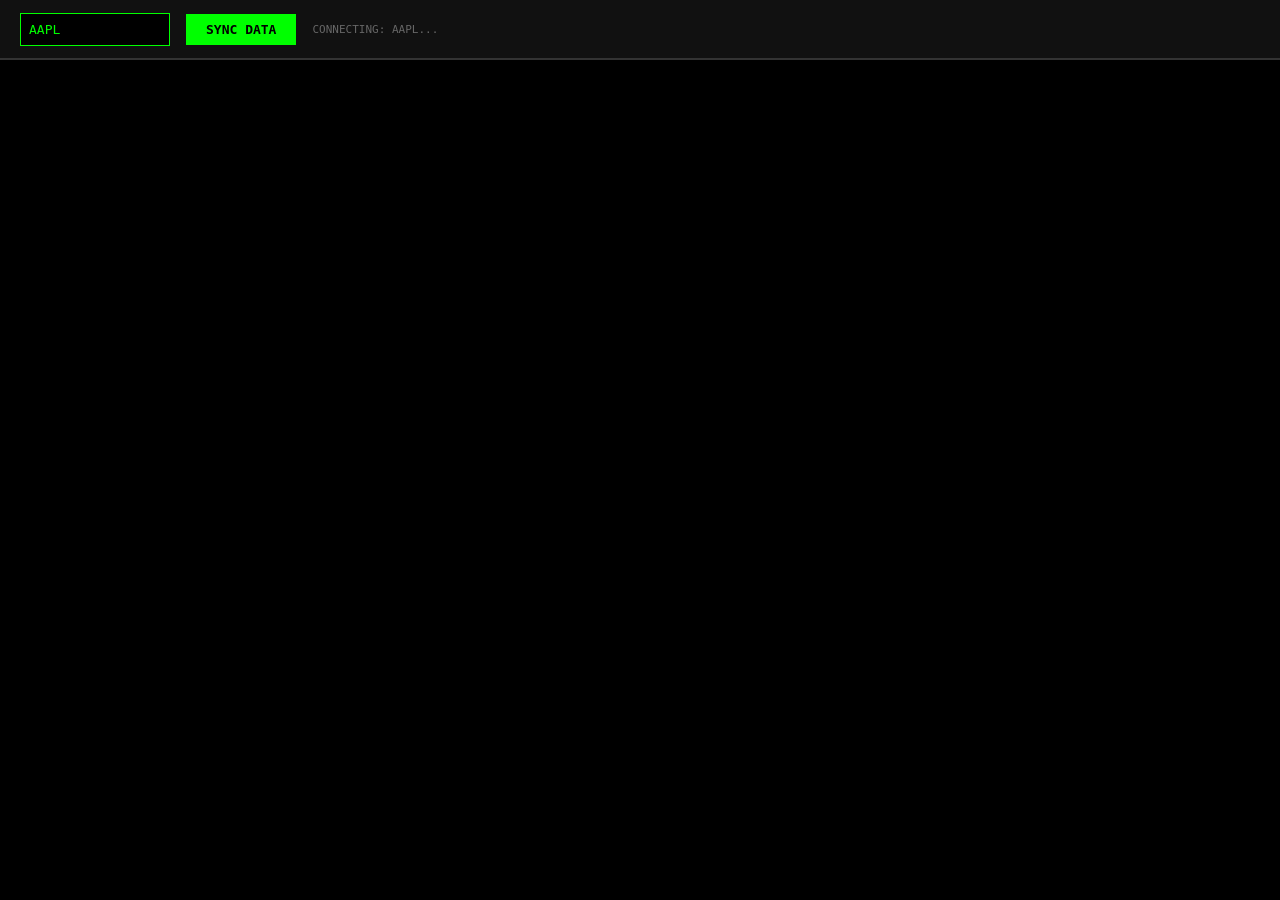
==== index.html @ 3864cace "Update index.html" ====
<!DOCTYPE html>
<html lang="en">
<head>
    <meta charset="UTF-8">
    <title>Terminal V4.3 | Multi-Proxy Mode</title>
    <style>
        * { box-sizing: border-box; margin: 0; padding: 0; }
        body { background: #000; color: #00ff00; font-family: monospace; overflow: hidden; }

        #header {
            height: 60px; background: #111;
            border-bottom: 2px solid #333;
            display: flex; align-items: center;
            padding: 0 20px; gap: 16px;
        }

        input {
            background: #000; border: 1px solid #00ff00;
            color: #00ff00; padding: 8px; width: 150px;
            font-family: monospace; font-size: 13px;
            text-transform: uppercase;
        }
        input:focus { outline: none; box-shadow: 0 0 4px #00ff00; }

        button {
            background: #00ff00; color: #000; border: none;
            padding: 8px 20px; cursor: pointer;
            font-weight: bold; font-family: monospace; font-size: 13px;
        }
        button:hover { background: #00cc00; }

        #status { font-size: 11px; color: #666; flex: 1; text-transform: uppercase; }

        #wrapper {
            position: relative;
            height: calc(100vh - 60px);
            width: 100%;
            overflow: hidden;
        }

        #chart-container { height: 100%; width: 100%; }

        #overlay {
            position: absolute; top: 0; left: 0;
            width: 100%; height: 100%;
            pointer-events: none; z-index: 999;
        }

        .price-line {
            position: absolute; left: 0;
            width: calc(100% - 65px);
            height: 2px; pointer-events: none;
        }

        .price-label {
            position: absolute; right: 70px;
            font-size: 11px; font-family: monospace; font-weight: bold;
            background: rgba(0,0,0,0.85);
            padding: 1px 6px; pointer-events: none;
            transform: translateY(-50%);
            white-space: nowrap;
            border-left: 2px solid currentColor;
        }
    </style>
</head>
<body>

<div id="header">
    <input type="text" id="tickerInput" placeholder="ENTER TICKER" maxlength="10" />
    <button id="syncBtn">SYNC DATA</button>
    <div id="status">TERMINAL READY</div>
</div>

<div id="wrapper">
    <div id="chart-container"></div>
    <div id="overlay"></div>
</div>

<script src="https://s3.tradingview.com/tv.js"></script>
<script>

// ── CONFIG ────────────────────────────────────────────────────────────────────
const GOOGLE_URL = "https://script.google.com/macros/s/AKfycbxC6EXP_XacbGPncZwQs62bC0ANUBzgZClzyoRxkfYc8vuGb7Kz6tqfSJf0camAGmpT/exec";

let lastLevels = [];

// ── STATUS ────────────────────────────────────────────────────────────────────
function setStatus(msg) {
    document.getElementById('status').innerText = msg;
}

// ── FETCH WITH PROXY FALLBACK ─────────────────────────────────────────────────
// Tries three different CORS proxies in order until one works
async function fetchWithProxy(url) {
    const proxies = [
        `https://corsproxy.io/?url=${encodeURIComponent(url)}`,
        `https://api.allorigins.win/raw?url=${encodeURIComponent(url)}`,
        `https://proxy.cors.sh/${url}`
    ];

    for (let i = 0; i < proxies.length; i++) {
        try {
            const res = await fetch(proxies[i]);
            if (!res.ok) continue;
            const text = await res.text();
            return JSON.parse(text);
        } catch (err) {
            console.warn(`Proxy ${i + 1} failed:`, err);
        }
    }

    throw new Error('All proxies failed');
}

// ── BUILD CHART ───────────────────────────────────────────────────────────────
function buildChart(symbol) {
    const container = document.getElementById('chart-container');
    container.innerHTML = '';

    new TradingView.widget({
        autosize: true,
        symbol: symbol,
        interval: "D",
        timezone: "Etc/UTC",
        theme: "dark",
        style: "1",
        locale: "en",
        enable_publishing: false,
        hide_top_toolbar: false,
        save_image: false,
        container_id: "chart-container"
    });
}

// ── DRAW OVERLAY LINES ────────────────────────────────────────────────────────
function drawOverlay(levels) {
    const overlay = document.getElementById('overlay');
    const wrapper = document.getElementById('wrapper');
    overlay.innerHTML = '';

    const valid = levels.filter(l => l.price > 0 && !isNaN(l.price));
    if (valid.length === 0) return;

    const prices = valid.map(l => l.price);
    const minP   = Math.min(...prices) * 0.80;
    const maxP   = Math.max(...prices) * 1.20;
    const h      = wrapper.offsetHeight;

    valid.forEach(l => {
        const pct   = ((maxP - l.price) / (maxP - minP)) * 100;
        const topPx = Math.round((pct / 100) * h);

        const line = document.createElement('div');
        line.className        = 'price-line';
        line.style.top        = topPx + 'px';
        line.style.background = l.color;

        const label = document.createElement('div');
        label.className   = 'price-label';
        label.style.top   = topPx + 'px';
        label.style.color = l.color;
        label.textContent = l.label + '  $' + l.price.toFixed(2);

        overlay.appendChild(line);
        overlay.appendChild(label);
    });

    lastLevels = levels;
}

window.addEventListener('resize', () => {
    if (lastLevels.length) drawOverlay(lastLevels);
});

// ── SYNC ──────────────────────────────────────────────────────────────────────
async function sync() {
    const ticker = document.getElementById('tickerInput').value.toUpperCase().trim();
    if (!ticker) { setStatus('ENTER A TICKER'); return; }

    setStatus('CONNECTING: ' + ticker + '...');
    document.getElementById('overlay').innerHTML = '';
    buildChart(ticker);

    try {
        const target = `${GOOGLE_URL}?ticker=${encodeURIComponent(ticker)}`;
        const data   = await fetchWithProxy(target);
        const row    = data[ticker] || data;

        const levels = [
            { price: parseFloat(row.floor        || 0), label: 'FLOOR',    color: '#00ff00' },
            { price: parseFloat(row.ceiling      || 0), label: 'CEILING',  color: '#ff00ff' },
            { price: parseFloat(row.dilution1_lo || 0), label: 'DIL1 LO', color: '#ff4444' },
            { price: parseFloat(row.dilution1_hi || 0), label: 'DIL1 HI', color: '#ff4444' },
            { price: parseFloat(row.dilution2_lo || 0), label: 'DIL2 LO', color: '#cc44ff' },
            { price: parseFloat(row.dilution2_hi || 0), label: 'DIL2 HI', color: '#cc44ff' },
        ].filter(l => l.price > 0 && !isNaN(l.price));

        if (levels.length === 0) {
            setStatus('NO LEVELS SAVED — CHART ONLY');
        } else {
            setTimeout(() => {
                drawOverlay(levels);
                setStatus('ONLINE // ' + ticker + ' // ' + levels.length + ' LEVELS LOADED');
            }, 1800);
        }

    } catch (err) {
        console.error(err);
        setStatus('DATA FEED ERROR — CHART ONLY');
    }
}

// ── EVENTS ────────────────────────────────────────────────────────────────────
document.getElementById('syncBtn').onclick = sync;
document.getElementById('tickerInput').addEventListener('keydown', e => {
    if (e.key === 'Enter') sync();
});

window.onload = () => {
    document.getElementById('tickerInput').value = 'AAPL';
    sync();
};

</script>
</body>
</html>
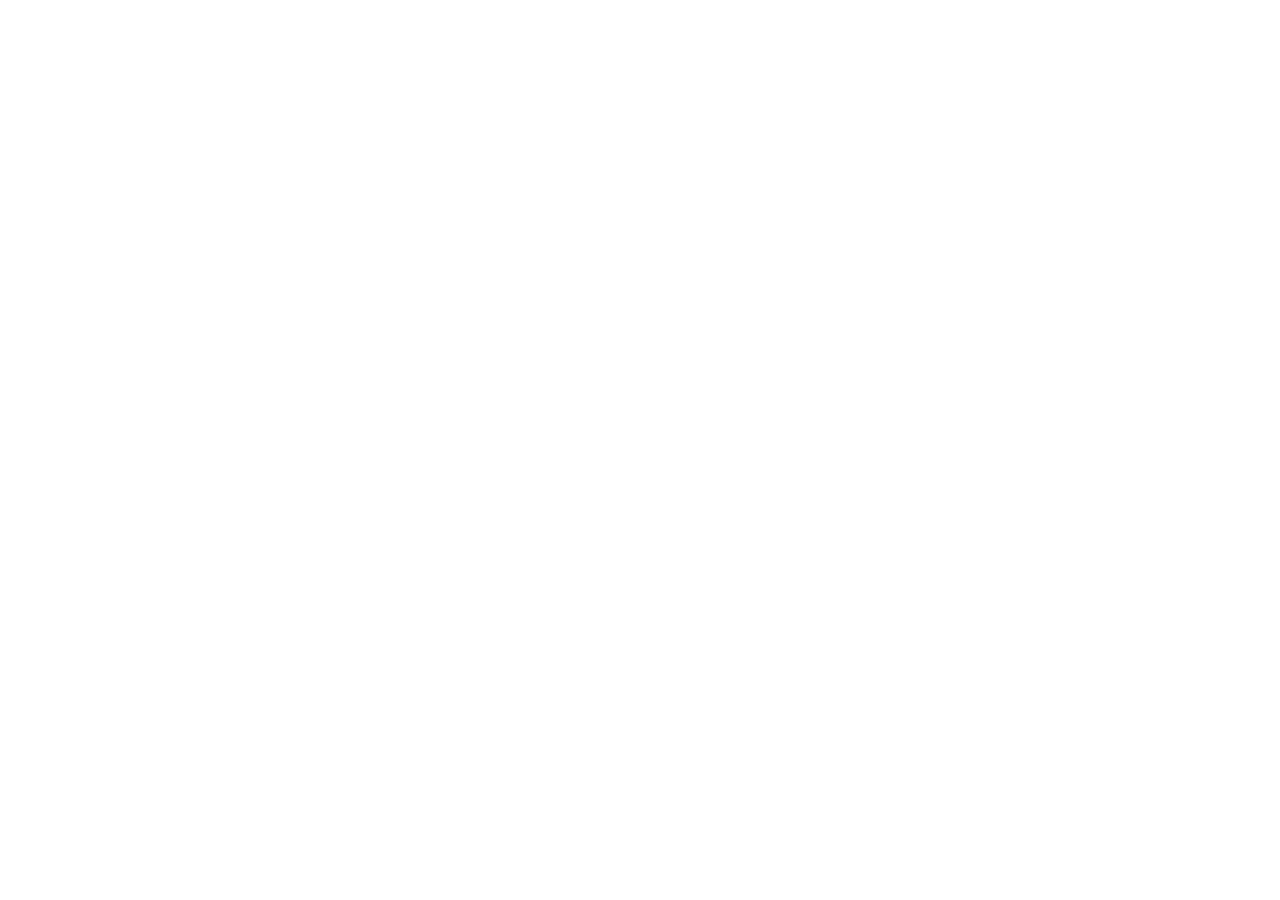
==== commit a8114c3c: "Update index.html" ====
--- a/index.html
+++ b/index.html
@@ -1,226 +1,21 @@
 <!DOCTYPE html>
-<html lang="en">
-<head>
-    <meta charset="UTF-8">
-    <title>Terminal V4.3 | Multi-Proxy Mode</title>
-    <style>
-        * { box-sizing: border-box; margin: 0; padding: 0; }
-        body { background: #000; color: #00ff00; font-family: monospace; overflow: hidden; }
+<html>
+<head><meta charset="UTF-8"></head>
+<body>
+<script>
+const GOOGLE_URL = "https://script.google.com/macros/s/AKfycbxJnpjgbhfOWLJXENc2hq6UgxTcJLKQTTsADXY_3KJgCe4CMjwsoEOHwDcy0JaNi7uV/exec";
 
-        #header {
-            height: 60px; background: #111;
-            border-bottom: 2px solid #333;
-            display: flex; align-items: center;
-            padding: 0 20px; gap: 16px;
-        }
+const googleParams = new URLSearchParams(window.location.search);
+const targetUrl = GOOGLE_URL + '?' + googleParams.toString();
 
-        input {
-            background: #000; border: 1px solid #00ff00;
-            color: #00ff00; padding: 8px; width: 150px;
-            font-family: monospace; font-size: 13px;
-            text-transform: uppercase;
-        }
-        input:focus { outline: none; box-shadow: 0 0 4px #00ff00; }
-
-        button {
-            background: #00ff00; color: #000; border: none;
-            padding: 8px 20px; cursor: pointer;
-            font-weight: bold; font-family: monospace; font-size: 13px;
-        }
-        button:hover { background: #00cc00; }
-
-        #status { font-size: 11px; color: #666; flex: 1; text-transform: uppercase; }
-
-        #wrapper {
-            position: relative;
-            height: calc(100vh - 60px);
-            width: 100%;
-            overflow: hidden;
-        }
-
-        #chart-container { height: 100%; width: 100%; }
-
-        #overlay {
-            position: absolute; top: 0; left: 0;
-            width: 100%; height: 100%;
-            pointer-events: none; z-index: 999;
-        }
-
-        .price-line {
-            position: absolute; left: 0;
-            width: calc(100% - 65px);
-            height: 2px; pointer-events: none;
-        }
-
-        .price-label {
-            position: absolute; right: 70px;
-            font-size: 11px; font-family: monospace; font-weight: bold;
-            background: rgba(0,0,0,0.85);
-            padding: 1px 6px; pointer-events: none;
-            transform: translateY(-50%);
-            white-space: nowrap;
-            border-left: 2px solid currentColor;
-        }
-    </style>
-</head>
-<body>
-
-<div id="header">
-    <input type="text" id="tickerInput" placeholder="ENTER TICKER" maxlength="10" />
-    <button id="syncBtn">SYNC DATA</button>
-    <div id="status">TERMINAL READY</div>
-</div>
-
-<div id="wrapper">
-    <div id="chart-container"></div>
-    <div id="overlay"></div>
-</div>
-
-<script src="https://s3.tradingview.com/tv.js"></script>
-<script>
-
-// ── CONFIG ────────────────────────────────────────────────────────────────────
-const GOOGLE_URL = "https://script.google.com/macros/s/AKfycbxC6EXP_XacbGPncZwQs62bC0ANUBzgZClzyoRxkfYc8vuGb7Kz6tqfSJf0camAGmpT/exec";
-
-let lastLevels = [];
-
-// ── STATUS ────────────────────────────────────────────────────────────────────
-function setStatus(msg) {
-    document.getElementById('status').innerText = msg;
-}
-
-// ── FETCH WITH PROXY FALLBACK ─────────────────────────────────────────────────
-// Tries three different CORS proxies in order until one works
-async function fetchWithProxy(url) {
-    const proxies = [
-        `https://corsproxy.io/?url=${encodeURIComponent(url)}`,
-        `https://api.allorigins.win/raw?url=${encodeURIComponent(url)}`,
-        `https://proxy.cors.sh/${url}`
-    ];
-
-    for (let i = 0; i < proxies.length; i++) {
-        try {
-            const res = await fetch(proxies[i]);
-            if (!res.ok) continue;
-            const text = await res.text();
-            return JSON.parse(text);
-        } catch (err) {
-            console.warn(`Proxy ${i + 1} failed:`, err);
-        }
-    }
-
-    throw new Error('All proxies failed');
-}
-
-// ── BUILD CHART ───────────────────────────────────────────────────────────────
-function buildChart(symbol) {
-    const container = document.getElementById('chart-container');
-    container.innerHTML = '';
-
-    new TradingView.widget({
-        autosize: true,
-        symbol: symbol,
-        interval: "D",
-        timezone: "Etc/UTC",
-        theme: "dark",
-        style: "1",
-        locale: "en",
-        enable_publishing: false,
-        hide_top_toolbar: false,
-        save_image: false,
-        container_id: "chart-container"
-    });
-}
-
-// ── DRAW OVERLAY LINES ────────────────────────────────────────────────────────
-function drawOverlay(levels) {
-    const overlay = document.getElementById('overlay');
-    const wrapper = document.getElementById('wrapper');
-    overlay.innerHTML = '';
-
-    const valid = levels.filter(l => l.price > 0 && !isNaN(l.price));
-    if (valid.length === 0) return;
-
-    const prices = valid.map(l => l.price);
-    const minP   = Math.min(...prices) * 0.80;
-    const maxP   = Math.max(...prices) * 1.20;
-    const h      = wrapper.offsetHeight;
-
-    valid.forEach(l => {
-        const pct   = ((maxP - l.price) / (maxP - minP)) * 100;
-        const topPx = Math.round((pct / 100) * h);
-
-        const line = document.createElement('div');
-        line.className        = 'price-line';
-        line.style.top        = topPx + 'px';
-        line.style.background = l.color;
-
-        const label = document.createElement('div');
-        label.className   = 'price-label';
-        label.style.top   = topPx + 'px';
-        label.style.color = l.color;
-        label.textContent = l.label + '  $' + l.price.toFixed(2);
-
-        overlay.appendChild(line);
-        overlay.appendChild(label);
-    });
-
-    lastLevels = levels;
-}
-
-window.addEventListener('resize', () => {
-    if (lastLevels.length) drawOverlay(lastLevels);
-});
-
-// ── SYNC ──────────────────────────────────────────────────────────────────────
-async function sync() {
-    const ticker = document.getElementById('tickerInput').value.toUpperCase().trim();
-    if (!ticker) { setStatus('ENTER A TICKER'); return; }
-
-    setStatus('CONNECTING: ' + ticker + '...');
-    document.getElementById('overlay').innerHTML = '';
-    buildChart(ticker);
-
-    try {
-        const target = `${GOOGLE_URL}?ticker=${encodeURIComponent(ticker)}`;
-        const data   = await fetchWithProxy(target);
-        const row    = data[ticker] || data;
-
-        const levels = [
-            { price: parseFloat(row.floor        || 0), label: 'FLOOR',    color: '#00ff00' },
-            { price: parseFloat(row.ceiling      || 0), label: 'CEILING',  color: '#ff00ff' },
-            { price: parseFloat(row.dilution1_lo || 0), label: 'DIL1 LO', color: '#ff4444' },
-            { price: parseFloat(row.dilution1_hi || 0), label: 'DIL1 HI', color: '#ff4444' },
-            { price: parseFloat(row.dilution2_lo || 0), label: 'DIL2 LO', color: '#cc44ff' },
-            { price: parseFloat(row.dilution2_hi || 0), label: 'DIL2 HI', color: '#cc44ff' },
-        ].filter(l => l.price > 0 && !isNaN(l.price));
-
-        if (levels.length === 0) {
-            setStatus('NO LEVELS SAVED — CHART ONLY');
-        } else {
-            setTimeout(() => {
-                drawOverlay(levels);
-                setStatus('ONLINE // ' + ticker + ' // ' + levels.length + ' LEVELS LOADED');
-            }, 1800);
-        }
-
-    } catch (err) {
-        console.error(err);
-        setStatus('DATA FEED ERROR — CHART ONLY');
-    }
-}
-
-// ── EVENTS ────────────────────────────────────────────────────────────────────
-document.getElementById('syncBtn').onclick = sync;
-document.getElementById('tickerInput').addEventListener('keydown', e => {
-    if (e.key === 'Enter') sync();
-});
-
-window.onload = () => {
-    document.getElementById('tickerInput').value = 'AAPL';
-    sync();
-};
-
+fetch(targetUrl)
+  .then(r => r.json())
+  .then(data => {
+    window.parent.postMessage({ status: 'ok', data: data }, '*');
+  })
+  .catch(err => {
+    window.parent.postMessage({ status: 'error', message: err.toString() }, '*');
+  });
 </script>
 </body>
 </html>
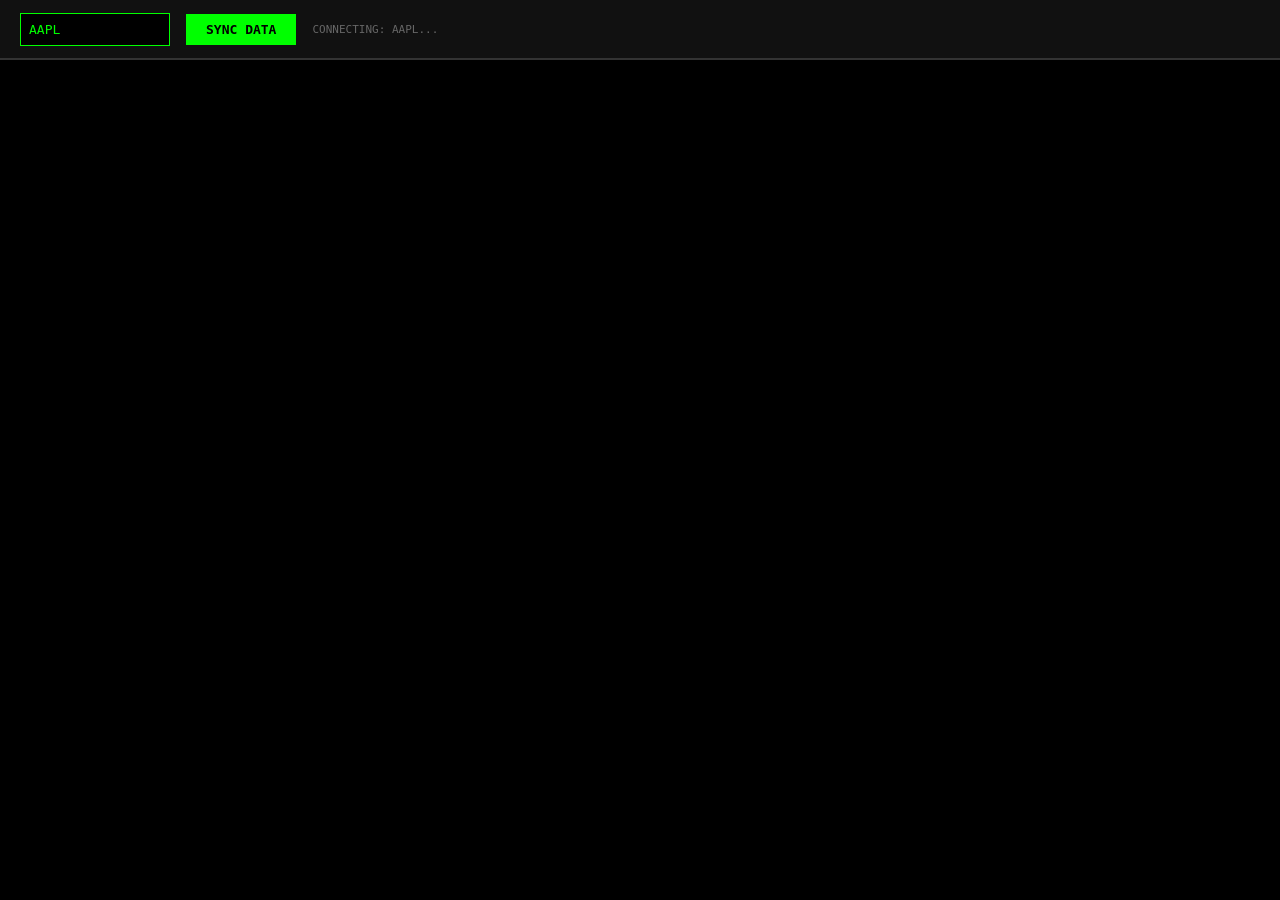
==== commit c76014fb: "Update index.html" ====
--- a/index.html
+++ b/index.html
@@ -1,21 +1,227 @@
 <!DOCTYPE html>
-<html>
-<head><meta charset="UTF-8"></head>
+<html lang="en">
+<head>
+    <meta charset="UTF-8">
+    <title>Terminal V4.4 | Proxy Bridge Mode</title>
+    <style>
+        * { box-sizing: border-box; margin: 0; padding: 0; }
+        body { background: #000; color: #00ff00; font-family: monospace; overflow: hidden; }
+
+        #header {
+            height: 60px; background: #111;
+            border-bottom: 2px solid #333;
+            display: flex; align-items: center;
+            padding: 0 20px; gap: 16px;
+        }
+
+        input {
+            background: #000; border: 1px solid #00ff00;
+            color: #00ff00; padding: 8px; width: 150px;
+            font-family: monospace; font-size: 13px;
+            text-transform: uppercase;
+        }
+        input:focus { outline: none; box-shadow: 0 0 4px #00ff00; }
+
+        button {
+            background: #00ff00; color: #000; border: none;
+            padding: 8px 20px; cursor: pointer;
+            font-weight: bold; font-family: monospace; font-size: 13px;
+        }
+        button:hover { background: #00cc00; }
+
+        #status { font-size: 11px; color: #666; flex: 1; text-transform: uppercase; }
+
+        #wrapper {
+            position: relative;
+            height: calc(100vh - 60px);
+            width: 100%;
+            overflow: hidden;
+        }
+
+        #chart-container { height: 100%; width: 100%; }
+
+        #overlay {
+            position: absolute; top: 0; left: 0;
+            width: 100%; height: 100%;
+            pointer-events: none; z-index: 999;
+        }
+
+        .price-line {
+            position: absolute; left: 0;
+            width: calc(100% - 65px);
+            height: 2px; pointer-events: none;
+        }
+
+        .price-label {
+            position: absolute; right: 70px;
+            font-size: 11px; font-family: monospace; font-weight: bold;
+            background: rgba(0,0,0,0.85);
+            padding: 1px 6px; pointer-events: none;
+            transform: translateY(-50%);
+            white-space: nowrap;
+            border-left: 2px solid currentColor;
+        }
+
+        #proxy-frame {
+            display: none;
+            width: 0; height: 0;
+            border: none;
+        }
+    </style>
+</head>
 <body>
+
+<div id="header">
+    <input type="text" id="tickerInput" placeholder="ENTER TICKER" maxlength="10" />
+    <button id="syncBtn">SYNC DATA</button>
+    <div id="status">TERMINAL READY</div>
+</div>
+
+<div id="wrapper">
+    <div id="chart-container"></div>
+    <div id="overlay"></div>
+</div>
+
+<iframe id="proxy-frame" src="about:blank"></iframe>
+
+<script src="https://s3.tradingview.com/tv.js"></script>
 <script>
-const GOOGLE_URL = "https://script.google.com/macros/s/AKfycbxJnpjgbhfOWLJXENc2hq6UgxTcJLKQTTsADXY_3KJgCe4CMjwsoEOHwDcy0JaNi7uV/exec";
-
-const googleParams = new URLSearchParams(window.location.search);
-const targetUrl = GOOGLE_URL + '?' + googleParams.toString();
-
-fetch(targetUrl)
-  .then(r => r.json())
-  .then(data => {
-    window.parent.postMessage({ status: 'ok', data: data }, '*');
-  })
-  .catch(err => {
-    window.parent.postMessage({ status: 'error', message: err.toString() }, '*');
-  });
+
+const PROXY_PAGE = '/proxy.html';
+
+let lastLevels = [];
+
+function setStatus(msg) {
+    document.getElementById('status').innerText = msg;
+}
+
+function proxyFetch(queryParams) {
+    return new Promise((resolve, reject) => {
+        const frame   = document.getElementById('proxy-frame');
+        const timeout = setTimeout(() => {
+            reject(new Error('Proxy timeout'));
+        }, 12000);
+
+        function onMessage(event) {
+            if (event.origin !== window.location.origin) return;
+            clearTimeout(timeout);
+            window.removeEventListener('message', onMessage);
+            if (event.data.status === 'ok') {
+                resolve(event.data.data);
+            } else {
+                reject(new Error(event.data.message || 'Proxy error'));
+            }
+        }
+
+        window.addEventListener('message', onMessage);
+        frame.src = PROXY_PAGE + '?' + queryParams;
+    });
+}
+
+function buildChart(symbol) {
+    const container = document.getElementById('chart-container');
+    container.innerHTML = '';
+
+    new TradingView.widget({
+        autosize: true,
+        symbol: symbol,
+        interval: "D",
+        timezone: "Etc/UTC",
+        theme: "dark",
+        style: "1",
+        locale: "en",
+        enable_publishing: false,
+        hide_top_toolbar: false,
+        save_image: false,
+        container_id: "chart-container"
+    });
+}
+
+function drawOverlay(levels) {
+    const overlay = document.getElementById('overlay');
+    const wrapper = document.getElementById('wrapper');
+    overlay.innerHTML = '';
+
+    const valid = levels.filter(l => l.price > 0 && !isNaN(l.price));
+    if (valid.length === 0) return;
+
+    const prices = valid.map(l => l.price);
+    const minP   = Math.min(...prices) * 0.80;
+    const maxP   = Math.max(...prices) * 1.20;
+    const h      = wrapper.offsetHeight;
+
+    valid.forEach(l => {
+        const pct   = ((maxP - l.price) / (maxP - minP)) * 100;
+        const topPx = Math.round((pct / 100) * h);
+
+        const line = document.createElement('div');
+        line.className        = 'price-line';
+        line.style.top        = topPx + 'px';
+        line.style.background = l.color;
+
+        const label = document.createElement('div');
+        label.className   = 'price-label';
+        label.style.top   = topPx + 'px';
+        label.style.color = l.color;
+        label.textContent = l.label + '  $' + l.price.toFixed(2);
+
+        overlay.appendChild(line);
+        overlay.appendChild(label);
+    });
+
+    lastLevels = levels;
+}
+
+window.addEventListener('resize', () => {
+    if (lastLevels.length) drawOverlay(lastLevels);
+});
+
+async function sync() {
+    const ticker = document.getElementById('tickerInput').value.toUpperCase().trim();
+    if (!ticker) { setStatus('ENTER A TICKER'); return; }
+
+    setStatus('CONNECTING: ' + ticker + '...');
+    document.getElementById('overlay').innerHTML = '';
+    buildChart(ticker);
+
+    try {
+        const data = await proxyFetch(`ticker=${encodeURIComponent(ticker)}`);
+        const row  = data[ticker] || data;
+
+        const levels = [
+            { price: parseFloat(row.floor        || 0), label: 'FLOOR',    color: '#00ff00' },
+            { price: parseFloat(row.ceiling      || 0), label: 'CEILING',  color: '#ff00ff' },
+            { price: parseFloat(row.dilution1_lo || 0), label: 'DIL1 LO', color: '#ff4444' },
+            { price: parseFloat(row.dilution1_hi || 0), label: 'DIL1 HI', color: '#ff4444' },
+            { price: parseFloat(row.dilution2_lo || 0), label: 'DIL2 LO', color: '#cc44ff' },
+            { price: parseFloat(row.dilution2_hi || 0), label: 'DIL2 HI', color: '#cc44ff' },
+        ].filter(l => l.price > 0 && !isNaN(l.price));
+
+        if (levels.length === 0) {
+            setStatus('NO LEVELS SAVED — CHART ONLY');
+        } else {
+            setTimeout(() => {
+                drawOverlay(levels);
+                setStatus('ONLINE // ' + ticker + ' // ' + levels.length + ' LEVELS LOADED');
+            }, 1800);
+        }
+
+    } catch (err) {
+        console.error(err);
+        setStatus('DATA FEED ERROR — CHART ONLY');
+    }
+}
+
+document.getElementById('syncBtn').onclick = sync;
+document.getElementById('tickerInput').addEventListener('keydown', e => {
+    if (e.key === 'Enter') sync();
+});
+
+window.onload = () => {
+    document.getElementById('tickerInput').value = 'AAPL';
+    sync();
+};
+
 </script>
 </body>
 </html>
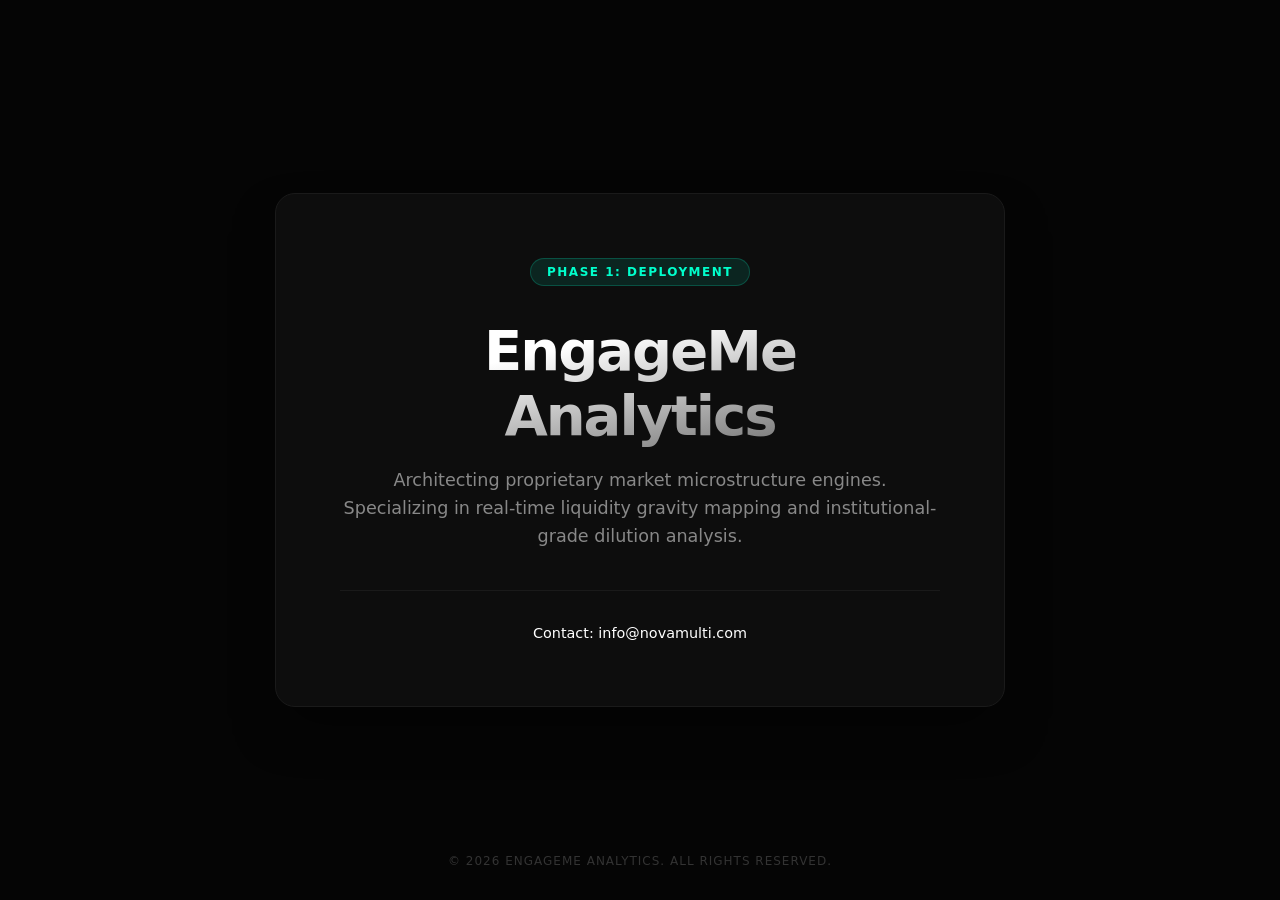
==== commit c2eef5e0: "Update index.html" ====
--- a/index.html
+++ b/index.html
@@ -1,227 +1,113 @@
-<!DOCTYPE html>
-<html lang="en">
-<head>
-    <meta charset="UTF-8">
-    <title>Terminal V4.4 | Proxy Bridge Mode</title>
-    <style>
-        * { box-sizing: border-box; margin: 0; padding: 0; }
-        body { background: #000; color: #00ff00; font-family: monospace; overflow: hidden; }
-
-        #header {
-            height: 60px; background: #111;
-            border-bottom: 2px solid #333;
-            display: flex; align-items: center;
-            padding: 0 20px; gap: 16px;
-        }
-
-        input {
-            background: #000; border: 1px solid #00ff00;
-            color: #00ff00; padding: 8px; width: 150px;
-            font-family: monospace; font-size: 13px;
-            text-transform: uppercase;
-        }
-        input:focus { outline: none; box-shadow: 0 0 4px #00ff00; }
-
-        button {
-            background: #00ff00; color: #000; border: none;
-            padding: 8px 20px; cursor: pointer;
-            font-weight: bold; font-family: monospace; font-size: 13px;
-        }
-        button:hover { background: #00cc00; }
-
-        #status { font-size: 11px; color: #666; flex: 1; text-transform: uppercase; }
-
-        #wrapper {
-            position: relative;
-            height: calc(100vh - 60px);
-            width: 100%;
-            overflow: hidden;
-        }
-
-        #chart-container { height: 100%; width: 100%; }
-
-        #overlay {
-            position: absolute; top: 0; left: 0;
-            width: 100%; height: 100%;
-            pointer-events: none; z-index: 999;
-        }
-
-        .price-line {
-            position: absolute; left: 0;
-            width: calc(100% - 65px);
-            height: 2px; pointer-events: none;
-        }
-
-        .price-label {
-            position: absolute; right: 70px;
-            font-size: 11px; font-family: monospace; font-weight: bold;
-            background: rgba(0,0,0,0.85);
-            padding: 1px 6px; pointer-events: none;
-            transform: translateY(-50%);
-            white-space: nowrap;
-            border-left: 2px solid currentColor;
-        }
-
-        #proxy-frame {
-            display: none;
-            width: 0; height: 0;
-            border: none;
-        }
-    </style>
-</head>
-<body>
-
-<div id="header">
-    <input type="text" id="tickerInput" placeholder="ENTER TICKER" maxlength="10" />
-    <button id="syncBtn">SYNC DATA</button>
-    <div id="status">TERMINAL READY</div>
-</div>
-
-<div id="wrapper">
-    <div id="chart-container"></div>
-    <div id="overlay"></div>
-</div>
-
-<iframe id="proxy-frame" src="about:blank"></iframe>
-
-<script src="https://s3.tradingview.com/tv.js"></script>
-<script>
-
-const PROXY_PAGE = '/proxy.html';
-
-let lastLevels = [];
-
-function setStatus(msg) {
-    document.getElementById('status').innerText = msg;
-}
-
-function proxyFetch(queryParams) {
-    return new Promise((resolve, reject) => {
-        const frame   = document.getElementById('proxy-frame');
-        const timeout = setTimeout(() => {
-            reject(new Error('Proxy timeout'));
-        }, 12000);
-
-        function onMessage(event) {
-            if (event.origin !== window.location.origin) return;
-            clearTimeout(timeout);
-            window.removeEventListener('message', onMessage);
-            if (event.data.status === 'ok') {
-                resolve(event.data.data);
-            } else {
-                reject(new Error(event.data.message || 'Proxy error'));
-            }
-        }
-
-        window.addEventListener('message', onMessage);
-        frame.src = PROXY_PAGE + '?' + queryParams;
-    });
-}
-
-function buildChart(symbol) {
-    const container = document.getElementById('chart-container');
-    container.innerHTML = '';
-
-    new TradingView.widget({
-        autosize: true,
-        symbol: symbol,
-        interval: "D",
-        timezone: "Etc/UTC",
-        theme: "dark",
-        style: "1",
-        locale: "en",
-        enable_publishing: false,
-        hide_top_toolbar: false,
-        save_image: false,
-        container_id: "chart-container"
-    });
-}
-
-function drawOverlay(levels) {
-    const overlay = document.getElementById('overlay');
-    const wrapper = document.getElementById('wrapper');
-    overlay.innerHTML = '';
-
-    const valid = levels.filter(l => l.price > 0 && !isNaN(l.price));
-    if (valid.length === 0) return;
-
-    const prices = valid.map(l => l.price);
-    const minP   = Math.min(...prices) * 0.80;
-    const maxP   = Math.max(...prices) * 1.20;
-    const h      = wrapper.offsetHeight;
-
-    valid.forEach(l => {
-        const pct   = ((maxP - l.price) / (maxP - minP)) * 100;
-        const topPx = Math.round((pct / 100) * h);
-
-        const line = document.createElement('div');
-        line.className        = 'price-line';
-        line.style.top        = topPx + 'px';
-        line.style.background = l.color;
-
-        const label = document.createElement('div');
-        label.className   = 'price-label';
-        label.style.top   = topPx + 'px';
-        label.style.color = l.color;
-        label.textContent = l.label + '  $' + l.price.toFixed(2);
-
-        overlay.appendChild(line);
-        overlay.appendChild(label);
-    });
-
-    lastLevels = levels;
-}
-
-window.addEventListener('resize', () => {
-    if (lastLevels.length) drawOverlay(lastLevels);
-});
-
-async function sync() {
-    const ticker = document.getElementById('tickerInput').value.toUpperCase().trim();
-    if (!ticker) { setStatus('ENTER A TICKER'); return; }
-
-    setStatus('CONNECTING: ' + ticker + '...');
-    document.getElementById('overlay').innerHTML = '';
-    buildChart(ticker);
-
-    try {
-        const data = await proxyFetch(`ticker=${encodeURIComponent(ticker)}`);
-        const row  = data[ticker] || data;
-
-        const levels = [
-            { price: parseFloat(row.floor        || 0), label: 'FLOOR',    color: '#00ff00' },
-            { price: parseFloat(row.ceiling      || 0), label: 'CEILING',  color: '#ff00ff' },
-            { price: parseFloat(row.dilution1_lo || 0), label: 'DIL1 LO', color: '#ff4444' },
-            { price: parseFloat(row.dilution1_hi || 0), label: 'DIL1 HI', color: '#ff4444' },
-            { price: parseFloat(row.dilution2_lo || 0), label: 'DIL2 LO', color: '#cc44ff' },
-            { price: parseFloat(row.dilution2_hi || 0), label: 'DIL2 HI', color: '#cc44ff' },
-        ].filter(l => l.price > 0 && !isNaN(l.price));
-
-        if (levels.length === 0) {
-            setStatus('NO LEVELS SAVED — CHART ONLY');
-        } else {
-            setTimeout(() => {
-                drawOverlay(levels);
-                setStatus('ONLINE // ' + ticker + ' // ' + levels.length + ' LEVELS LOADED');
-            }, 1800);
-        }
-
-    } catch (err) {
-        console.error(err);
-        setStatus('DATA FEED ERROR — CHART ONLY');
-    }
-}
-
-document.getElementById('syncBtn').onclick = sync;
-document.getElementById('tickerInput').addEventListener('keydown', e => {
-    if (e.key === 'Enter') sync();
-});
-
-window.onload = () => {
-    document.getElementById('tickerInput').value = 'AAPL';
-    sync();
-};
-
-</script>
-</body>
-</html>
+<!DOCTYPE html>
+<html lang="en">
+<head>
+    <meta charset="UTF-8">
+    <meta name="viewport" content="width=device-width, initial-scale=1.0">
+    <title>EngageMe Analytics | Advanced Market Dynamics</title>
+    <style>
+        :root {
+            --bg: #050505;
+            --card: #0d0d0d;
+            --accent: #00ffcc;
+            --text: #ffffff;
+            --muted: #888888;
+        }
+        body {
+            background-color: var(--bg);
+            color: var(--text);
+            font-family: 'Inter', -apple-system, system-ui, sans-serif;
+            margin: 0;
+            display: flex;
+            align-items: center;
+            justify-content: center;
+            height: 100vh;
+            overflow: hidden;
+        }
+        .glow {
+            position: absolute;
+            width: 400px;
+            height: 400px;
+            background: radial-gradient(circle, rgba(0, 255, 204, 0.05) 0%, transparent 70%);
+            z-index: 0;
+        }
+        .container {
+            position: relative;
+            z-index: 1;
+            text-align: center;
+            background: var(--card);
+            padding: 4rem;
+            border-radius: 20px;
+            border: 1px solid #1a1a1a;
+            box-shadow: 0 25px 50px -12px rgba(0, 0, 0, 0.5);
+            max-width: 600px;
+        }
+        .badge {
+            display: inline-block;
+            padding: 6px 16px;
+            background: rgba(0, 255, 204, 0.1);
+            color: var(--accent);
+            border-radius: 100px;
+            font-size: 0.75rem;
+            font-weight: 600;
+            letter-spacing: 1.5px;
+            text-transform: uppercase;
+            margin-bottom: 2rem;
+            border: 1px solid rgba(0, 255, 204, 0.2);
+        }
+        h1 {
+            font-size: 3.5rem;
+            margin: 0 0 1rem 0;
+            letter-spacing: -2px;
+            background: linear-gradient(to bottom right, #fff 30%, #555);
+            -webkit-background-clip: text;
+            -webkit-text-fill-color: transparent;
+        }
+        p {
+            color: var(--muted);
+            font-size: 1.1rem;
+            line-height: 1.6;
+            margin-bottom: 2.5rem;
+        }
+        .contact-box {
+            border-top: 1px solid #1a1a1a;
+            padding-top: 2rem;
+        }
+        .email-link {
+            color: var(--text);
+            text-decoration: none;
+            font-size: 0.9rem;
+            font-weight: 500;
+            transition: color 0.2s;
+        }
+        .email-link:hover {
+            color: var(--accent);
+        }
+        .footer {
+            position: absolute;
+            bottom: 2rem;
+            color: #333;
+            font-size: 0.75rem;
+            letter-spacing: 1px;
+        }
+    </style>
+</head>
+<body>
+
+    <div class="glow"></div>
+
+    <div class="container">
+        <div class="badge">Phase 1: Deployment</div>
+        <h1>EngageMe Analytics</h1>
+        <p>Architecting proprietary market microstructure engines. Specializing in real-time liquidity gravity mapping and institutional-grade dilution analysis.</p>
+        
+        <div class="contact-box">
+            <a href="mailto:info@novamulti.com" class="email-link">Contact: info@novamulti.com</a>
+        </div>
+    </div>
+
+    <div class="footer">
+        &copy; 2026 ENGAGEME ANALYTICS. ALL RIGHTS RESERVED.
+    </div>
+
+</body>
+</html>
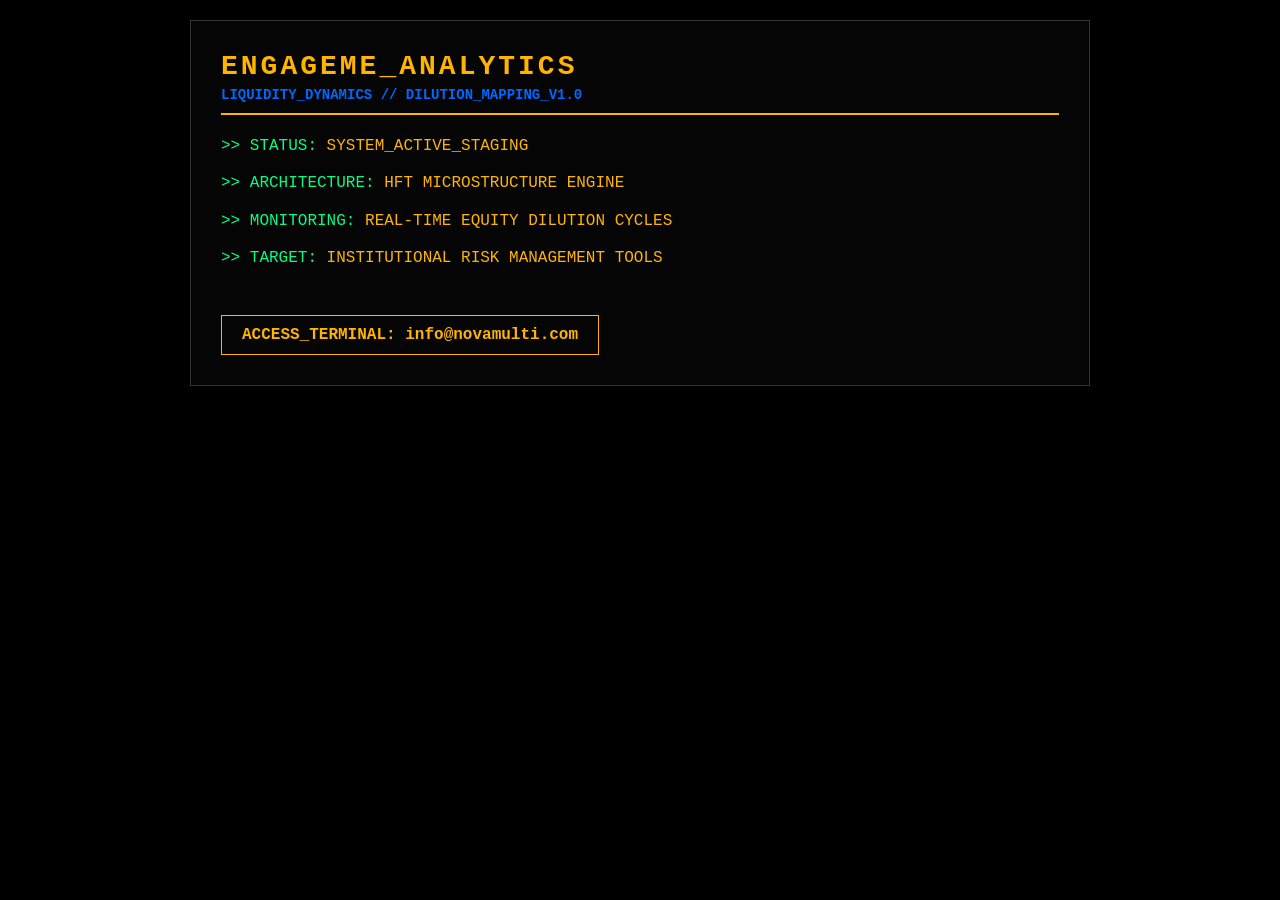
==== commit 2520d13e: "Update index.html" ====
--- a/index.html
+++ b/index.html
@@ -3,110 +3,87 @@
 <head>
     <meta charset="UTF-8">
     <meta name="viewport" content="width=device-width, initial-scale=1.0">
-    <title>EngageMe Analytics | Advanced Market Dynamics</title>
+    <title>ENGAGEME ANALYTICS | TERMINAL</title>
     <style>
-        :root {
-            --bg: #050505;
-            --card: #0d0d0d;
-            --accent: #00ffcc;
-            --text: #ffffff;
-            --muted: #888888;
+        body {
+            background-color: #000000;
+            color: #ffb400; /* Bloomberg Amber */
+            font-family: 'Courier New', Courier, monospace;
+            margin: 0;
+            padding: 20px;
+            display: flex;
+            justify-content: center;
         }
-        body {
-            background-color: var(--bg);
-            color: var(--text);
-            font-family: 'Inter', -apple-system, system-ui, sans-serif;
-            margin: 0;
-            display: flex;
-            align-items: center;
-            justify-content: center;
-            height: 100vh;
-            overflow: hidden;
+        .terminal {
+            width: 100%;
+            max-width: 900px;
+            border: 1px solid #333;
+            background-color: #050505;
+            padding: 30px;
+            box-sizing: border-box;
         }
-        .glow {
-            position: absolute;
-            width: 400px;
-            height: 400px;
-            background: radial-gradient(circle, rgba(0, 255, 204, 0.05) 0%, transparent 70%);
-            z-index: 0;
-        }
-        .container {
-            position: relative;
-            z-index: 1;
-            text-align: center;
-            background: var(--card);
-            padding: 4rem;
-            border-radius: 20px;
-            border: 1px solid #1a1a1a;
-            box-shadow: 0 25px 50px -12px rgba(0, 0, 0, 0.5);
-            max-width: 600px;
-        }
-        .badge {
-            display: inline-block;
-            padding: 6px 16px;
-            background: rgba(0, 255, 204, 0.1);
-            color: var(--accent);
-            border-radius: 100px;
-            font-size: 0.75rem;
-            font-weight: 600;
-            letter-spacing: 1.5px;
-            text-transform: uppercase;
-            margin-bottom: 2rem;
-            border: 1px solid rgba(0, 255, 204, 0.2);
+        .header {
+            border-bottom: 2px solid #ffb400;
+            margin-bottom: 20px;
+            padding-bottom: 10px;
         }
         h1 {
-            font-size: 3.5rem;
-            margin: 0 0 1rem 0;
-            letter-spacing: -2px;
-            background: linear-gradient(to bottom right, #fff 30%, #555);
-            -webkit-background-clip: text;
-            -webkit-text-fill-color: transparent;
+            font-size: 28px;
+            margin: 0;
+            text-transform: uppercase;
+            letter-spacing: 3px;
         }
-        p {
-            color: var(--muted);
-            font-size: 1.1rem;
-            line-height: 1.6;
-            margin-bottom: 2.5rem;
+        .sub {
+            color: #0068ff; /* Bloomberg Blue */
+            font-size: 14px;
+            font-weight: bold;
+            margin-top: 5px;
         }
-        .contact-box {
-            border-top: 1px solid #1a1a1a;
-            padding-top: 2rem;
+        .line {
+            margin: 15px 0;
+            font-size: 16px;
+            line-height: 1.4;
         }
-        .email-link {
-            color: var(--text);
+        .cmd {
+            color: #00ff88; /* Green */
+        }
+        .contact-btn {
+            display: inline-block;
+            margin-top: 30px;
+            padding: 10px 20px;
+            border: 1px solid #ffb400;
+            color: #ffb400;
             text-decoration: none;
-            font-size: 0.9rem;
-            font-weight: 500;
-            transition: color 0.2s;
+            font-weight: bold;
         }
-        .email-link:hover {
-            color: var(--accent);
-        }
-        .footer {
-            position: absolute;
-            bottom: 2rem;
-            color: #333;
-            font-size: 0.75rem;
-            letter-spacing: 1px;
+        .contact-btn:hover {
+            background: #ffb400;
+            color: #000;
         }
     </style>
 </head>
 <body>
 
-    <div class="glow"></div>
+    <div class="terminal">
+        <div class="header">
+            <h1>ENGAGEME_ANALYTICS</h1>
+            <div class="sub">LIQUIDITY_DYNAMICS // DILUTION_MAPPING_V1.0</div>
+        </div>
 
-    <div class="container">
-        <div class="badge">Phase 1: Deployment</div>
-        <h1>EngageMe Analytics</h1>
-        <p>Architecting proprietary market microstructure engines. Specializing in real-time liquidity gravity mapping and institutional-grade dilution analysis.</p>
-        
-        <div class="contact-box">
-            <a href="mailto:info@novamulti.com" class="email-link">Contact: info@novamulti.com</a>
+        <div class="line">
+            <span class="cmd">>> STATUS:</span> SYSTEM_ACTIVE_STAGING
         </div>
-    </div>
+        <div class="line">
+            <span class="cmd">>> ARCHITECTURE:</span> HFT MICROSTRUCTURE ENGINE
+        </div>
+        <div class="line">
+            <span class="cmd">>> MONITORING:</span> REAL-TIME EQUITY DILUTION CYCLES
+        </div>
+        <div class="line">
+            <span class="cmd">>> TARGET:</span> INSTITUTIONAL RISK MANAGEMENT TOOLS
+        </div>
 
-    <div class="footer">
-        &copy; 2026 ENGAGEME ANALYTICS. ALL RIGHTS RESERVED.
+        <a href="mailto:info@novamulti.com" class="contact-btn">ACCESS_TERMINAL: info@novamulti.com</a>
     </div>
 
 </body>
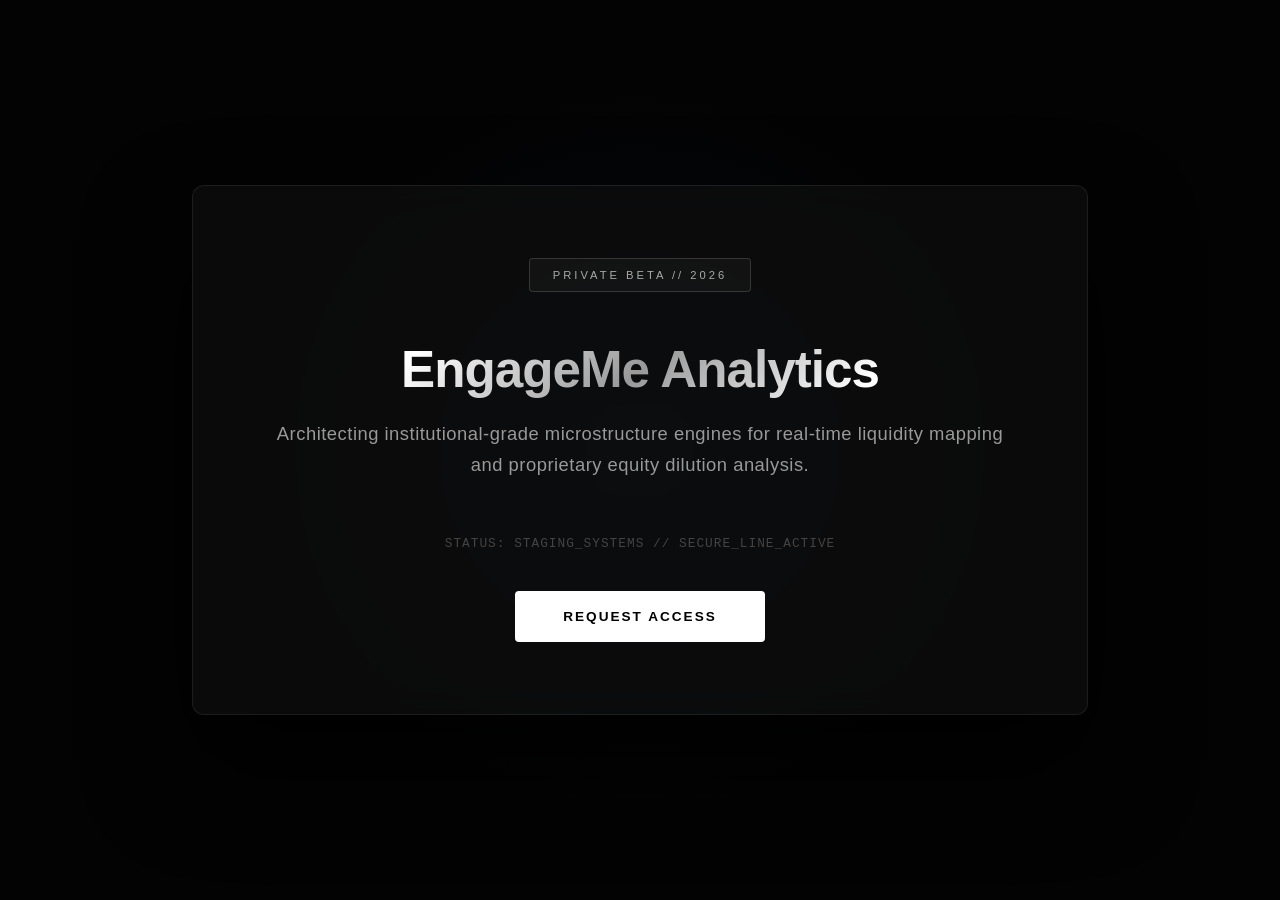
==== commit 0bf5320f: "Update index.html" ====
--- a/index.html
+++ b/index.html
@@ -3,87 +3,112 @@
 <head>
     <meta charset="UTF-8">
     <meta name="viewport" content="width=device-width, initial-scale=1.0">
-    <title>ENGAGEME ANALYTICS | TERMINAL</title>
+    <title>ENGAGEME ANALYTICS | LIQUIDITY SYSTEMS</title>
     <style>
         body {
-            background-color: #000000;
-            color: #ffb400; /* Bloomberg Amber */
-            font-family: 'Courier New', Courier, monospace;
+            background-color: #030303;
+            color: #ffffff;
+            font-family: 'Inter', -apple-system, BlinkMacSystemFont, "Segoe UI", Roboto, sans-serif;
+            display: flex;
+            align-items: center;
+            justify-content: center;
+            height: 100vh;
             margin: 0;
-            padding: 20px;
-            display: flex;
-            justify-content: center;
+            overflow: hidden;
         }
-        .terminal {
-            width: 100%;
-            max-width: 900px;
-            border: 1px solid #333;
-            background-color: #050505;
-            padding: 30px;
-            box-sizing: border-box;
+        /* Sublte deep blue glow - the 'exclusive' look */
+        .glow {
+            position: absolute;
+            width: 800px;
+            height: 800px;
+            background: radial-gradient(circle, rgba(28, 66, 122, 0.12) 0%, transparent 65%);
+            z-index: 0;
         }
-        .header {
-            border-bottom: 2px solid #ffb400;
-            margin-bottom: 20px;
-            padding-bottom: 10px;
+        .container {
+            position: relative;
+            z-index: 1;
+            text-align: center;
+            border: 1px solid rgba(255, 255, 255, 0.08);
+            padding: 4.5rem;
+            border-radius: 12px;
+            background: rgba(15, 15, 15, 0.7);
+            backdrop-filter: blur(20px);
+            box-shadow: 0 50px 100px rgba(0,0,0,0.9);
+            max-width: 750px;
+        }
+        .status-badge {
+            display: inline-block;
+            padding: 0.6rem 1.4rem;
+            background: rgba(255, 255, 255, 0.03);
+            border: 1px solid rgba(255, 255, 255, 0.15);
+            border-radius: 4px;
+            font-size: 0.7rem;
+            text-transform: uppercase;
+            letter-spacing: 3px;
+            margin-bottom: 3rem;
+            color: #aaa;
+            font-weight: 500;
         }
         h1 {
-            font-size: 28px;
-            margin: 0;
+            font-size: 3.2rem;
+            letter-spacing: -1px;
+            margin: 0 0 1.2rem 0;
+            font-weight: 700;
+            /* Brushed Silver Gradient */
+            background: linear-gradient(135deg, #ffffff 20%, #999999 50%, #ffffff 80%);
+            -webkit-background-clip: text;
+            -webkit-text-fill-color: transparent;
+        }
+        p {
+            color: #999;
+            font-size: 1.15rem;
+            line-height: 1.7;
+            margin-bottom: 3.5rem;
+            font-weight: 300;
+            letter-spacing: 0.5px;
+        }
+        .terminal-log {
+            font-family: 'SFMono-Regular', Consolas, 'Liberation Mono', Menlo, monospace;
+            color: #444;
+            font-size: 0.8rem;
+            margin-bottom: 2.5rem;
+            letter-spacing: 1px;
             text-transform: uppercase;
-            letter-spacing: 3px;
-        }
-        .sub {
-            color: #0068ff; /* Bloomberg Blue */
-            font-size: 14px;
-            font-weight: bold;
-            margin-top: 5px;
-        }
-        .line {
-            margin: 15px 0;
-            font-size: 16px;
-            line-height: 1.4;
-        }
-        .cmd {
-            color: #00ff88; /* Green */
         }
         .contact-btn {
             display: inline-block;
-            margin-top: 30px;
-            padding: 10px 20px;
-            border: 1px solid #ffb400;
-            color: #ffb400;
+            padding: 1.1rem 3rem;
+            background: #ffffff;
+            color: #000;
             text-decoration: none;
-            font-weight: bold;
+            font-weight: 700;
+            font-size: 0.85rem;
+            border-radius: 4px;
+            letter-spacing: 2px;
+            text-transform: uppercase;
+            transition: all 0.4s cubic-bezier(0.165, 0.84, 0.44, 1);
         }
         .contact-btn:hover {
-            background: #ffb400;
-            color: #000;
+            background: #e0e0e0;
+            transform: translateY(-2px);
+            box-shadow: 0 10px 20px rgba(0,0,0,0.4);
         }
     </style>
 </head>
 <body>
 
-    <div class="terminal">
-        <div class="header">
-            <h1>ENGAGEME_ANALYTICS</h1>
-            <div class="sub">LIQUIDITY_DYNAMICS // DILUTION_MAPPING_V1.0</div>
+    <div class="glow"></div>
+
+    <div class="container">
+        <div class="status-badge">Private Beta // 2026</div>
+        <h1>EngageMe Analytics</h1>
+        <p>Architecting institutional-grade microstructure engines for real-time liquidity mapping and proprietary equity dilution analysis.</p>
+        
+        <div class="terminal-log">
+            Status: Staging_Systems // Secure_Line_Active
         </div>
 
-        <div class="line">
-            <span class="cmd">>> STATUS:</span> SYSTEM_ACTIVE_STAGING
-        </div>
-        <div class="line">
-            <span class="cmd">>> ARCHITECTURE:</span> HFT MICROSTRUCTURE ENGINE
-        </div>
-        <div class="line">
-            <span class="cmd">>> MONITORING:</span> REAL-TIME EQUITY DILUTION CYCLES
-        </div>
-        <div class="line">
-            <span class="cmd">>> TARGET:</span> INSTITUTIONAL RISK MANAGEMENT TOOLS
-        </div>
-
-        <a href="mailto:info@novamulti.com" class="contact-btn">ACCESS_TERMINAL: info@novamulti.com</a>
+        <a href="mailto:info@novamulti.com" class="contact-btn">Request Access</a>
     </div>
 
 </body>
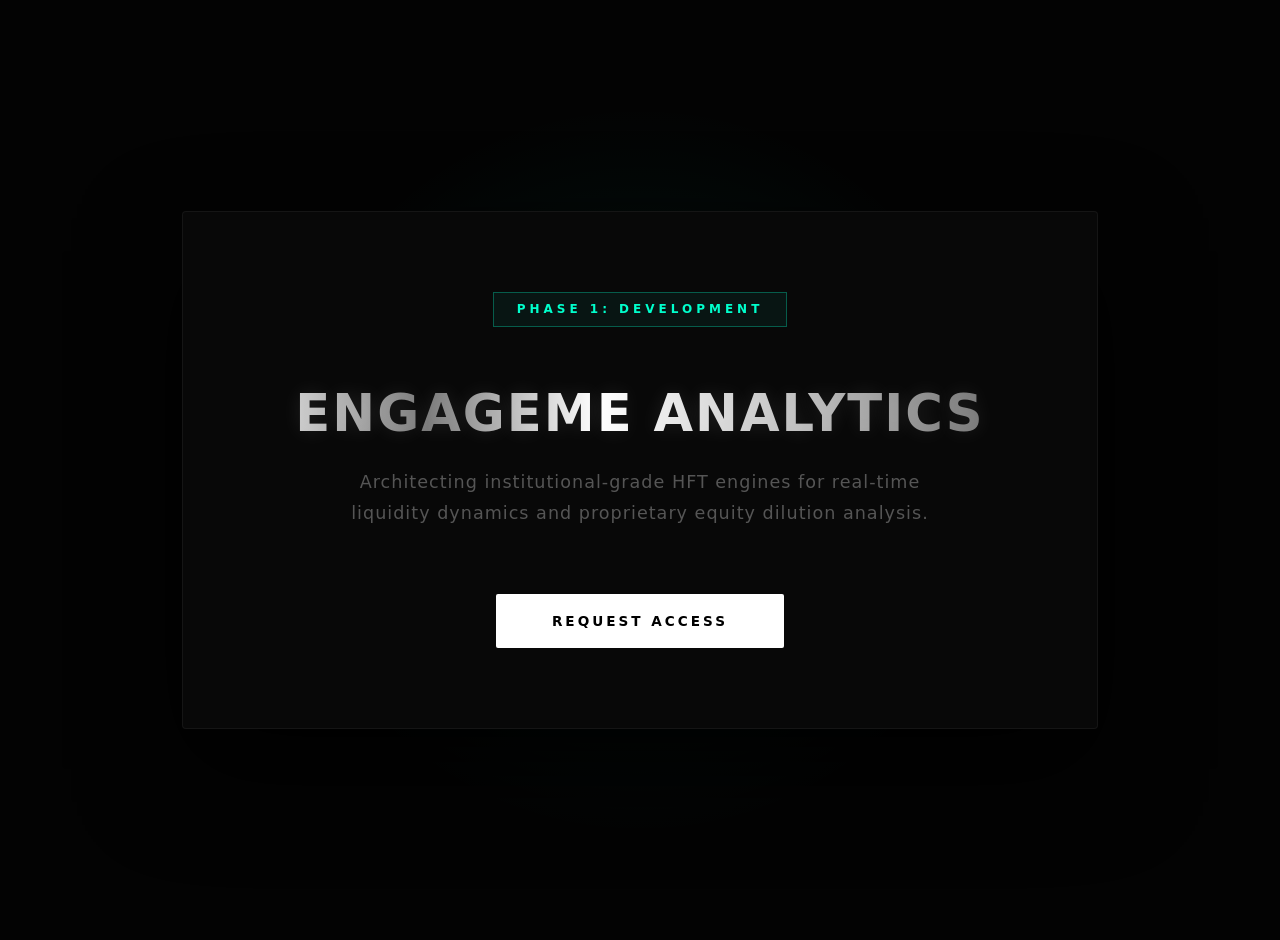
==== commit 98448361: "Update index.html" ====
--- a/index.html
+++ b/index.html
@@ -8,108 +8,103 @@
         body {
             background-color: #030303;
             color: #ffffff;
-            font-family: 'Inter', -apple-system, BlinkMacSystemFont, "Segoe UI", Roboto, sans-serif;
+            font-family: 'Inter', -apple-system, system-ui, sans-serif;
             display: flex;
             align-items: center;
             justify-content: center;
-            height: 100vh;
+            min-height: 100vh;
             margin: 0;
-            overflow: hidden;
+            padding: 20px;
         }
-        /* Sublte deep blue glow - the 'exclusive' look */
         .glow {
             position: absolute;
             width: 800px;
             height: 800px;
-            background: radial-gradient(circle, rgba(28, 66, 122, 0.12) 0%, transparent 65%);
+            background: radial-gradient(circle, rgba(0, 255, 204, 0.08) 0%, transparent 65%);
             z-index: 0;
         }
         .container {
             position: relative;
             z-index: 1;
             text-align: center;
-            border: 1px solid rgba(255, 255, 255, 0.08);
-            padding: 4.5rem;
-            border-radius: 12px;
-            background: rgba(15, 15, 15, 0.7);
-            backdrop-filter: blur(20px);
-            box-shadow: 0 50px 100px rgba(0,0,0,0.9);
-            max-width: 750px;
+            border: 1px solid rgba(255, 255, 255, 0.05);
+            padding: 5rem 2rem;
+            border-radius: 4px;
+            background: #080808; 
+            box-shadow: 0 40px 100px rgba(0,0,0,0.9);
+            max-width: 850px;
+            width: 100%;
         }
+        /* Turquoise Punch Badge */
         .status-badge {
             display: inline-block;
             padding: 0.6rem 1.4rem;
-            background: rgba(255, 255, 255, 0.03);
-            border: 1px solid rgba(255, 255, 255, 0.15);
-            border-radius: 4px;
-            font-size: 0.7rem;
+            background: rgba(0, 255, 204, 0.05);
+            border: 1px solid rgba(0, 255, 204, 0.3);
+            font-size: 0.75rem;
             text-transform: uppercase;
-            letter-spacing: 3px;
-            margin-bottom: 3rem;
-            color: #aaa;
-            font-weight: 500;
+            letter-spacing: 4px;
+            margin-bottom: 3.5rem;
+            color: #00ffcc; /* That Neon Turquoise Punch */
+            font-weight: 700;
         }
         h1 {
             font-size: 3.2rem;
-            letter-spacing: -1px;
-            margin: 0 0 1.2rem 0;
-            font-weight: 700;
-            /* Brushed Silver Gradient */
-            background: linear-gradient(135deg, #ffffff 20%, #999999 50%, #ffffff 80%);
+            letter-spacing: 2px;
+            margin: 0 0 1.5rem 0;
+            font-weight: 900;
+            text-transform: uppercase;
+            /* -- THE RIPPING SILVER GRADIENT -- */
+            /* This creates two hot spots: one at the start (ENGAGEME) and one at the second word (ANALYTICS) */
+            background: linear-gradient(to right, 
+                #ffffff 0%,   /* Hot E */
+                #777777 25%,  /* Fades through GAGEME */
+                #ffffff 45%,  /* Hot A (Second Boost) */
+                #bbbbbb 70%,  /* Fades through LYTICS */
+                #555555 100%  /* Deep Shadow Finish */
+            );
             -webkit-background-clip: text;
             -webkit-text-fill-color: transparent;
+            text-shadow: 0 0 20px rgba(255, 255, 255, 0.1);
         }
         p {
-            color: #999;
-            font-size: 1.15rem;
-            line-height: 1.7;
-            margin-bottom: 3.5rem;
+            color: #555;
+            font-size: 1.1rem;
+            line-height: 1.8;
+            margin-bottom: 4rem;
             font-weight: 300;
-            letter-spacing: 0.5px;
-        }
-        .terminal-log {
-            font-family: 'SFMono-Regular', Consolas, 'Liberation Mono', Menlo, monospace;
-            color: #444;
-            font-size: 0.8rem;
-            margin-bottom: 2.5rem;
             letter-spacing: 1px;
-            text-transform: uppercase;
+            max-width: 600px;
+            margin-left: auto;
+            margin-right: auto;
         }
         .contact-btn {
             display: inline-block;
-            padding: 1.1rem 3rem;
+            padding: 1.2rem 3.5rem;
             background: #ffffff;
             color: #000;
             text-decoration: none;
-            font-weight: 700;
+            font-weight: 800;
             font-size: 0.85rem;
-            border-radius: 4px;
-            letter-spacing: 2px;
+            border-radius: 2px;
+            letter-spacing: 3px;
             text-transform: uppercase;
-            transition: all 0.4s cubic-bezier(0.165, 0.84, 0.44, 1);
+            transition: all 0.3s ease;
         }
         .contact-btn:hover {
-            background: #e0e0e0;
+            background: #00ffcc; /* Glows Turquoise on hover */
             transform: translateY(-2px);
-            box-shadow: 0 10px 20px rgba(0,0,0,0.4);
+            box-shadow: 0 0 20px rgba(0, 255, 204, 0.4);
         }
     </style>
 </head>
 <body>
-
     <div class="glow"></div>
-
     <div class="container">
-        <div class="status-badge">Private Beta // 2026</div>
-        <h1>EngageMe Analytics</h1>
-        <p>Architecting institutional-grade microstructure engines for real-time liquidity mapping and proprietary equity dilution analysis.</p>
-        
-        <div class="terminal-log">
-            Status: Staging_Systems // Secure_Line_Active
-        </div>
-
+        <div class="status-badge">Phase 1: Development</div>
+        <h1>ENGAGEME ANALYTICS</h1>
+        <p>Architecting institutional-grade HFT engines for real-time liquidity dynamics and proprietary equity dilution analysis.</p>
         <a href="mailto:info@novamulti.com" class="contact-btn">Request Access</a>
     </div>
-
 </body>
 </html>
